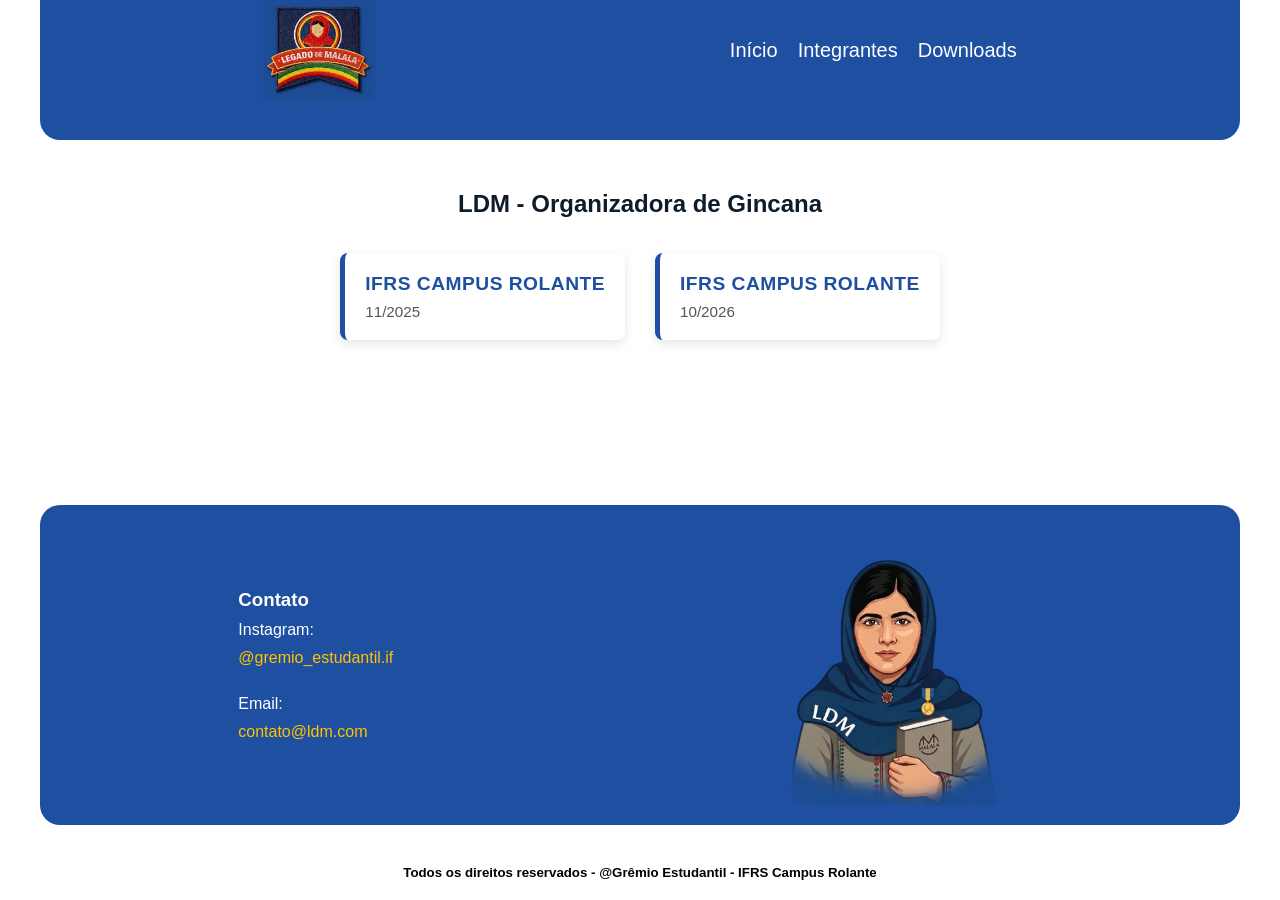
==== index.html @ 28b88894 "projeto de site para a gincana do gremio estudantil" ====
<!DOCTYPE html>
<html lang="pt-br">
<head>
    <meta charset="UTF-8">
    <meta name="viewport" content="width=device-width, initial-scale=1.0">
    <title>LDM - Organizadora</title>
    <link rel="stylesheet" href="/src/style/style.css">
    <link rel="shortcut icon" href="src/assets/img/malal-logo.png" type="image/x-icon">
</head>
<body>
    <header id="header-main">
            <div id=logo>
                <img src="src/assets/img/ldm.png" height="100" alt="">
            </div>
            <nav id="nav-header">
                <ul>
                    <li><a href="#">Início</a></li>
                    <li><a href="src/pages/admin.html">Integrantes</a></li>
                    <li><a href="#">Downloads</a></li>
                </ul>
            </nav>
    </header>
    <main id="main-content">
        <h2>
            LDM - Organizadora de Gincana
        </h2>
        <section id="gincana">
           <div class="card-gincana"> 
            <h4>IFRS Campus Rolante</h4>
            <p>11/2025</p>
           </div>
           <div class="card-gincana"> 
            <h4>IFRS Campus Rolante</h4>
            <p>10/2026</p>
           </div>
        </section>

    </main>
    <footer id="main-footer">
        <div id="content-footer">
            <div class="contact">
                <h3>Contato</h3>
                Instagram: <a href="https://www.instagram.com/gremio_estudantil.if/" target="_blank">@gremio_estudantil.if</a><br>
                Email: <a href="mailto:contato@ldm.com">contato@ldm.com</a>
            </div>
            <div class="contact">
                <img src="src/assets/img/malala.png" alt="Malala" height="280em">
            </div>
        </div>
    </footer>
    <h5>Todos os direitos reservados - @Grêmio Estudantil - IFRS Campus Rolante</h5>
</body>
</html>
---- src/style/style.css ----
*{
    margin: 0;
    padding: 0;
}
:root{
    --primary-color: #0D1B2A;
    --primary-color2: #1E4FA1;
    --primary-color3: #2F6BFF;
    --destaque:#FFC300;
    --destaque2:#FFD966;
    --secondary-color:#D35400;
    --secondary-color2:#C62828;
}
body,html{
    font-family: Arial, sans-serif;
    color: white;
display: flex;
  flex-direction: column;
  min-height: 100vh;  
}
/*HEADER*/
#header-main{
    background-color: var(--primary-color2);
    color: white;
    padding: 0 40px 40px 40px;
    margin: 0 40px 0 40px;
    text-align: center;
    display: flex;
    justify-content: space-around;
    border-radius: 0px 0px 20px 20px;
    position:sticky;
    top:0;
}
#nav-header{
    display: flex;
    align-items: center;
}
#nav-header ul{
    list-style: none;
    display: flex;
    gap: 20px;
    align-items: center;
}
#nav-header a{
    color: white;
    text-decoration: none;
    font-size: 20px;
    display: flex;
    align-items: center;
}
#logo{
    background-image: url(../src/assets/img/image.png);
    background-size: contain;
    background-repeat: no-repeat;
    width: 100px;
    height: 100px;
}
/*MAIN*/
#main-content{
    color: black;
    padding: 50px;
    gap: 20px;
    flex: 1;
}
h2{
    color: var(--primary-color);
    margin-bottom: 20px;
    text-align: center;
}
/*footer*/
#main-footer{
    margin: 0;
    background-color: var(--primary-color2);
    color: white;
    padding: 20px 40px;
    margin: 40px;
    border-radius: 20px;
    

}
#main-footer .contact{
    margin:auto;
    display: flex;
    flex-direction: column;
    gap: 10px;
}
#main-footer a{
    color: var(--destaque);
    text-decoration: none;
}
#content-footer{
    display: flex;
    justify-content: space-around;
}
h5{
    color:black;
    text-align:center;
    padding: 0 20px 20px 20px;
}
/*card gincana*/
.card-gincana {
    background-color: #ffffff; /* Fundo branco para contraste */
    border-left: 5px solid #1E4FA1; /* Barra lateral com a cor oficial */
    border-radius: 8px; /* Bordas levemente arredondadas */
    padding: 20px;
    width: fit-content;
    min-width: 200px;
    box-shadow: 0 4px 12px rgba(0, 0, 0, 0.1); /* Sombra suave para flutuar */
    transition: transform 0.3s ease; /* Efeito de movimento */
    font-family: 'Segoe UI', Tahoma, Geneva, Verdana, sans-serif;
    margin: 15px;
}

/* Efeito ao passar o mouse */
.card-gincana:hover {
    transform: translateY(-5px);
    box-shadow: 0 6px 16px rgba(0, 0, 0, 0.15);
}

.card-gincana h4 {
    color: #1E4FA1; /* Título na cor oficial */
    margin: 0 0 8px 0;
    font-size: 1.2rem;
    text-transform: uppercase;
    letter-spacing: 0.5px;
}

.card-gincana p {
    color: #555; /* Texto mais suave para a data */
    margin: 0;
    font-weight: 500;
    font-size: 0.95rem;
}
#gincana{
    display: flex;
    justify-content: center;
}
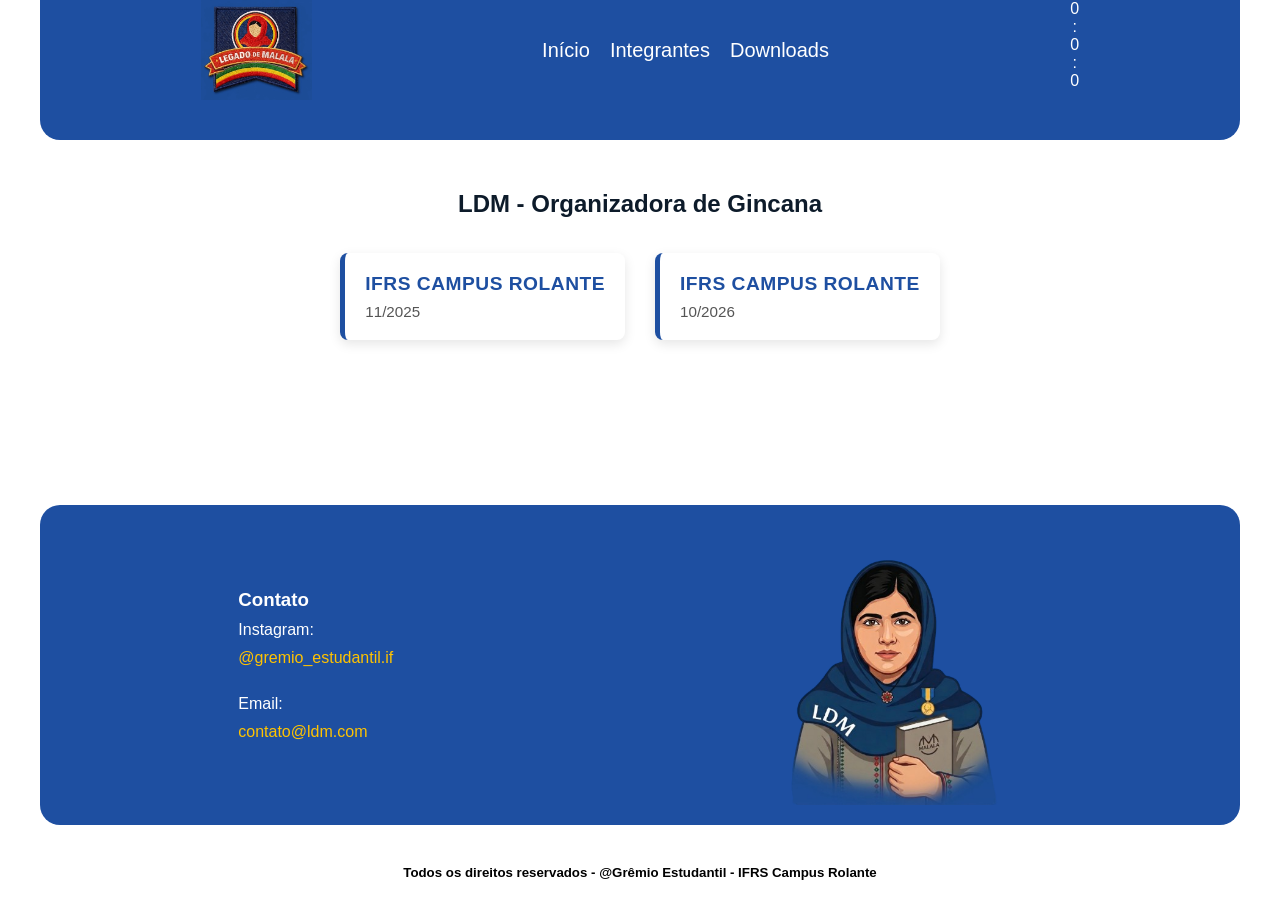
==== commit 2ec9a5bf: "Add clock container to index.html" ====
--- a/index.html
+++ b/index.html
@@ -4,7 +4,7 @@
     <meta charset="UTF-8">
     <meta name="viewport" content="width=device-width, initial-scale=1.0">
     <title>LDM - Organizadora</title>
-    <link rel="stylesheet" href="/src/style/style.css">
+    <link rel="stylesheet" href="src/style/style.css">
     <link rel="shortcut icon" href="src/assets/img/malal-logo.png" type="image/x-icon">
 </head>
 <body>
@@ -19,6 +19,13 @@
                     <li><a href="#">Downloads</a></li>
                 </ul>
             </nav>
+        <div id="container-clock">
+        <div id="hora" class="style-div"> 0 <br></div><p>:</p>
+
+        <div id="minuto" class="style-div"> 0</div><p>:</p>
+
+        <div id="segundo" class="style-div"> 0 </div>
+    </div>
     </header>
     <main id="main-content">
         <h2>
@@ -26,12 +33,16 @@
         </h2>
         <section id="gincana">
            <div class="card-gincana"> 
-            <h4>IFRS Campus Rolante</h4>
-            <p>11/2025</p>
+            <a href="src/pages/gincana25.html">
+                <h4>IFRS Campus Rolante</h4>
+                <p>11/2025</p>
+            </a>
            </div>
            <div class="card-gincana"> 
-            <h4>IFRS Campus Rolante</h4>
-            <p>10/2026</p>
+            <a href="src/pages/gincana26.html">
+                <h4>IFRS Campus Rolante</h4>
+                <p>10/2026</p>
+            </a>
            </div>
         </section>
 
@@ -50,4 +61,4 @@
     </footer>
     <h5>Todos os direitos reservados - @Grêmio Estudantil - IFRS Campus Rolante</h5>
 </body>
-</html>+</html>
--- a/src/style/style.css
+++ b/src/style/style.css
@@ -131,7 +131,90 @@
     font-weight: 500;
     font-size: 0.95rem;
 }
+.card-gincana a{
+    text-decoration: none;
+}
 #gincana{
     display: flex;
     justify-content: center;
+}
+
+/*Tarefas*/
+/* Container Principal */
+#tarefas {
+    padding: 40px 20px;
+    max-width: 1000px;
+    margin: 0 auto;
+    font-family: 'Segoe UI', sans-serif;
+}
+
+/* Estilo do Filtro (Select) */
+#tarefas label {
+    display: block;
+    font-size: 1.5rem;
+    font-weight: bold;
+    color: #1E4FA1;
+    margin-bottom: 10px;
+}
+
+#categ {
+    padding: 10px 15px;
+    border: 2px solid #1E4FA1;
+    border-radius: 8px;
+    background-color: white;
+    color: #1E4FA1;
+    font-weight: 600;
+    cursor: pointer;
+    margin-bottom: 30px;
+    outline: none;
+}
+
+/* Grid de Tarefas */
+#tarefas-gincana {
+    display: grid;
+    grid-template-columns: repeat(auto-fill, minmax(250px, 1fr));
+    gap: 20px;
+}
+
+/* Estilo Geral do Card de Tarefa */
+#tarefas-gincana > div {
+    background: #fff;
+    border-radius: 12px;
+    overflow: hidden;
+    box-shadow: 0 4px 15px rgba(0,0,0,0.1);
+    transition: transform 0.3s ease, border 0.3s ease;
+    padding: 15px;
+    text-align: center;
+    border-top: 6px solid #ccc; /* Cor padrão */
+}
+
+#tarefas-gincana > div:hover {
+    transform: translateY(-5px);
+}
+
+/* Cores por Categoria */
+.pensantes { border-color: #4A90E2 !important; } /* Azul claro */
+.esportiva { border-color: #E24A4A !important; } /* Vermelho esportivo */
+.artistica { border-color: #A34AE2 !important; } /* Roxo artístico */
+
+/* Estilo da Imagem e Textos */
+#tarefas-gincana img {
+    width: 100%;
+    height: 180px;
+    object-fit: cover;
+    border-radius: 8px;
+    background-color: #f0f0f0; /* Placeholder caso não tenha imagem */
+    margin-bottom: 15px;
+}
+
+#tarefas-gincana p:nth-of-type(1) {
+    font-weight: bold;
+    font-size: 1.1rem;
+    color: #333;
+    margin: 5px 0;
+}
+
+#tarefas-gincana p:nth-of-type(2) {
+    color: #666;
+    font-size: 0.9rem;
 }
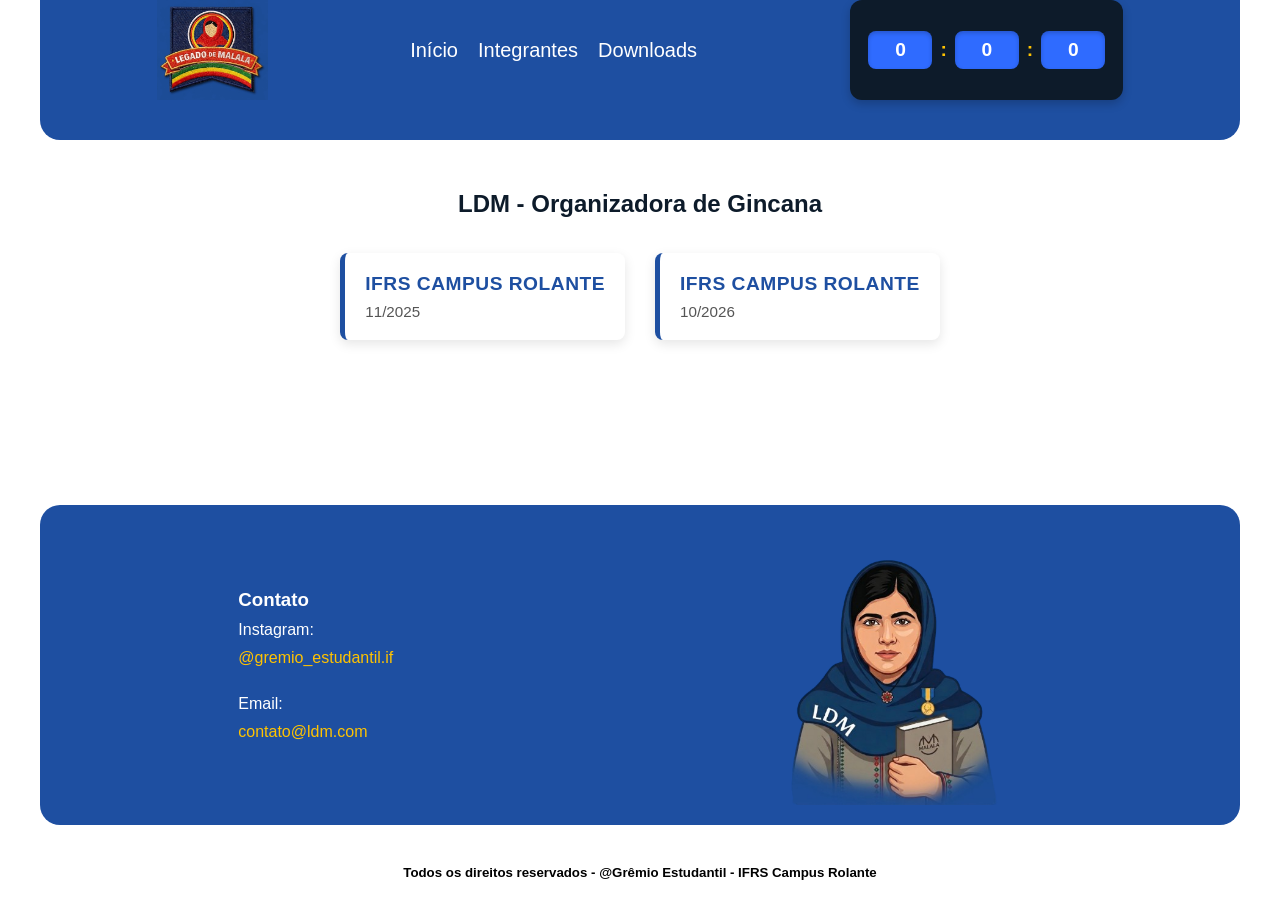
==== commit ee60b65e: "Update index.html" ====
--- a/index.html
+++ b/index.html
@@ -60,5 +60,8 @@
         </div>
     </footer>
     <h5>Todos os direitos reservados - @Grêmio Estudantil - IFRS Campus Rolante</h5>
+   <script text="text/javascript" src="https://code.jquery.com/jquery-3.7.1.min.js"></script>
+   <script src="src/controller/clock.js"></script>
+
 </body>
 </html>
--- a/src/style/style.css
+++ b/src/style/style.css
@@ -217,4 +217,34 @@
 #tarefas-gincana p:nth-of-type(2) {
     color: #666;
     font-size: 0.9rem;
-}+}
+/* CONTAINER DO RELÓGIO */
+#container-clock {
+    display: flex;
+    align-items: center;
+    gap: 8px;
+    background-color: var(--primary-color);
+    padding: 10px 18px;
+    border-radius: 12px;
+    box-shadow: 0 4px 10px rgba(0,0,0,0.2);
+}
+
+/* NÚMEROS (hora, minuto, segundo) */
+.style-div {
+    background-color: var(--primary-color3);
+    color: white;
+    padding: 8px 12px;
+    border-radius: 8px;
+    font-size: 1.2rem;
+    font-weight: bold;
+    min-width: 40px;
+    text-align: center;
+    box-shadow: inset 0 2px 4px rgba(0,0,0,0.2);
+}
+
+/* DOIS PONTOS */
+#container-clock p {
+    font-size: 1.2rem;
+    font-weight: bold;
+    color: var(--destaque);
+}
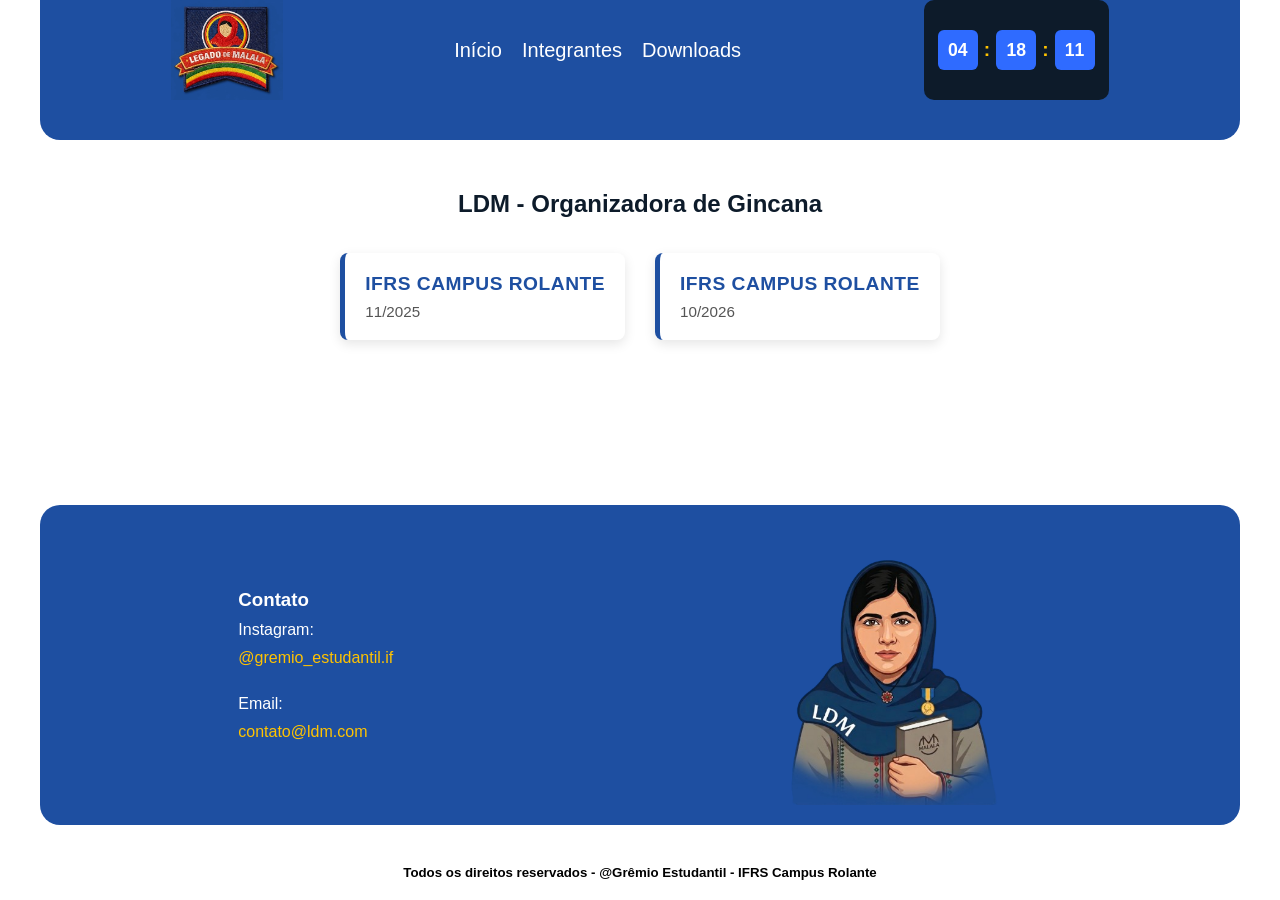
==== commit 832f349d: "Remove line break from hora div in index.html" ====
--- a/index.html
+++ b/index.html
@@ -20,7 +20,7 @@
                 </ul>
             </nav>
         <div id="container-clock">
-        <div id="hora" class="style-div"> 0 <br></div><p>:</p>
+        <div id="hora" class="style-div"> 0 </div><p>:</p>
 
         <div id="minuto" class="style-div"> 0</div><p>:</p>
 
--- a/src/style/style.css
+++ b/src/style/style.css
@@ -219,31 +219,36 @@
     font-size: 0.9rem;
 }
 /* CONTAINER DO RELÓGIO */
+/* CONTAINER DO RELÓGIO */
 #container-clock {
     display: flex;
     align-items: center;
-    gap: 8px;
+    justify-content: center;
+    gap: 6px;
     background-color: var(--primary-color);
-    padding: 10px 18px;
-    border-radius: 12px;
-    box-shadow: 0 4px 10px rgba(0,0,0,0.2);
-}
-
-/* NÚMEROS (hora, minuto, segundo) */
+    padding: 8px 14px;
+    border-radius: 10px;
+}
+
+/* BLOCOS DOS NÚMEROS */
 .style-div {
+    display: flex;
+    align-items: center;
+    justify-content: center;
     background-color: var(--primary-color3);
     color: white;
-    padding: 8px 12px;
-    border-radius: 8px;
-    font-size: 1.2rem;
-    font-weight: bold;
-    min-width: 40px;
-    text-align: center;
-    box-shadow: inset 0 2px 4px rgba(0,0,0,0.2);
+    width: 40px;
+    height: 40px;
+    border-radius: 6px;
+    font-size: 1.1rem;
+    font-weight: bold;
 }
 
 /* DOIS PONTOS */
 #container-clock p {
+    display: flex;
+    align-items: center;
+    justify-content: center;
     font-size: 1.2rem;
     font-weight: bold;
     color: var(--destaque);
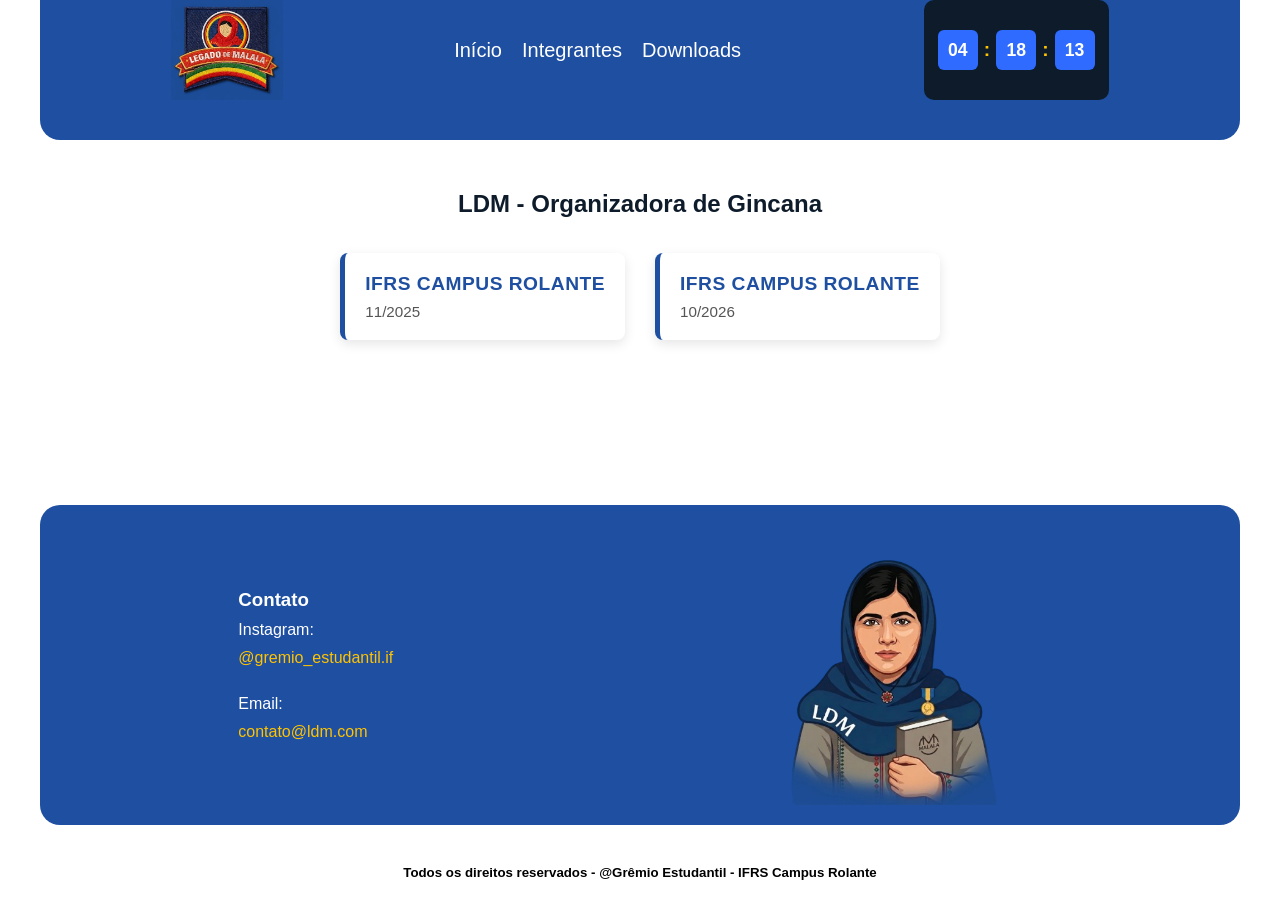
==== commit a96a7d23: "Remove jQuery script reference Removed jQuery script reference from index.html" ====
--- a/index.html
+++ b/index.html
@@ -60,7 +60,6 @@
         </div>
     </footer>
     <h5>Todos os direitos reservados - @Grêmio Estudantil - IFRS Campus Rolante</h5>
-   <script text="text/javascript" src="https://code.jquery.com/jquery-3.7.1.min.js"></script>
    <script src="src/controller/clock.js"></script>
 
 </body>
--- a/src/style/style.css
+++ b/src/style/style.css
@@ -219,7 +219,6 @@
     font-size: 0.9rem;
 }
 /* CONTAINER DO RELÓGIO */
-/* CONTAINER DO RELÓGIO */
 #container-clock {
     display: flex;
     align-items: center;
